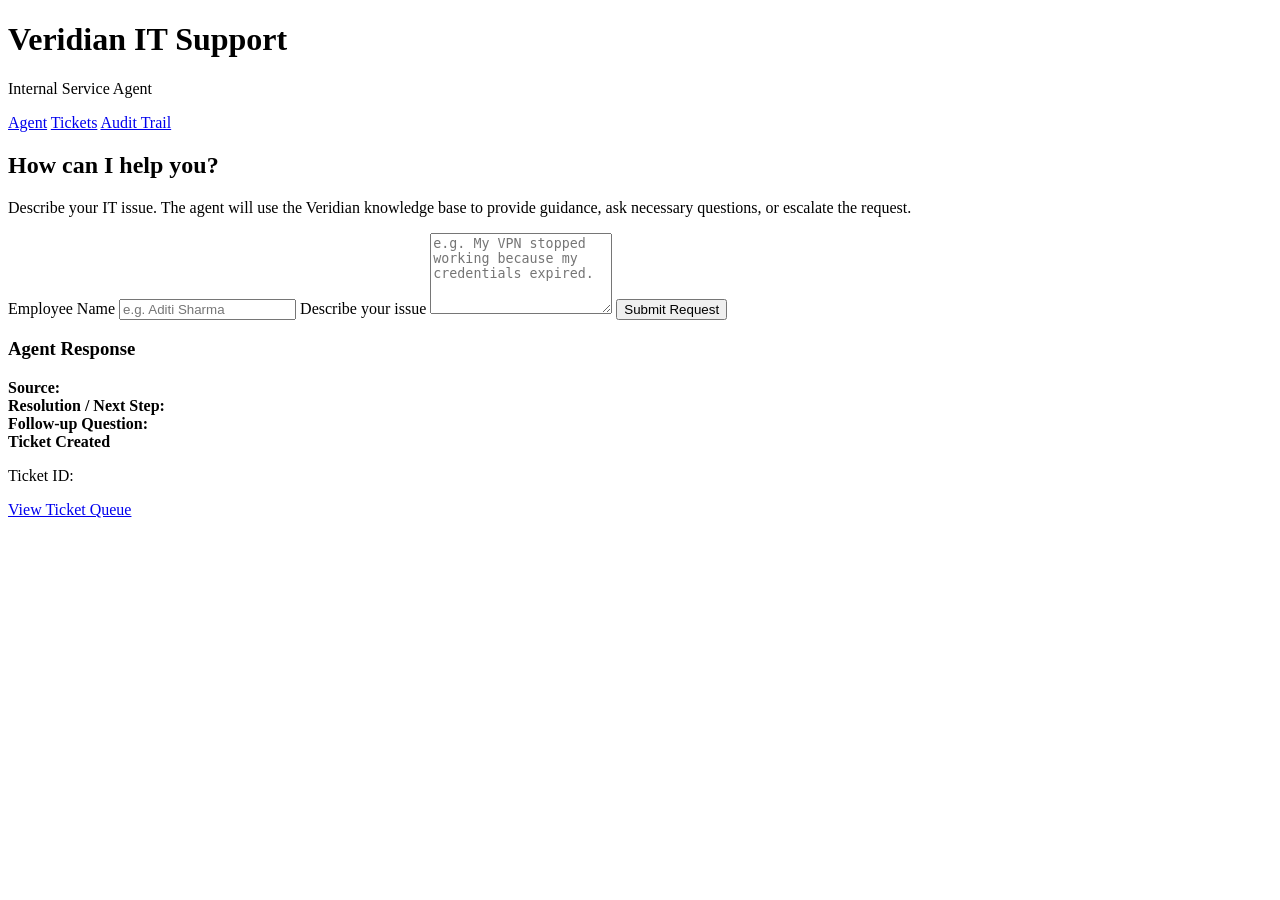
==== templates/index.html @ 1efb0bcf "Build Veridian internal IT service agent" ====
<!DOCTYPE html>
<html lang="en">
<head>
    <meta charset="UTF-8">
    <meta name="viewport" content="width=device-width, initial-scale=1.0">

    <title>Veridian IT Support Agent</title>

    <link rel="stylesheet" href="{{ url_for('static', filename='style.css') }}">
</head>

<body>

    <div class="container">

        <header class="header">
            <div>
                <h1>Veridian IT Support</h1>
                <p>Internal Service Agent</p>
            </div>

            <nav>
                <a href="/">Agent</a>
                <a href="/tickets">Tickets</a>
                <a href="/audit">Audit Trail</a>
            </nav>
        </header>


        <main>

            <section class="welcome-card">

                <h2>How can I help you?</h2>

                <p>
                    Describe your IT issue. The agent will use the
                    Veridian knowledge base to provide guidance,
                    ask necessary questions, or escalate the request.
                </p>

            </section>


            <section class="input-card">

                <label for="employeeName">Employee Name</label>

                <input
                    type="text"
                    id="employeeName"
                    placeholder="e.g. Aditi Sharma"
                >


                <label for="message">Describe your issue</label>

                <textarea
                    id="message"
                    rows="5"
                    placeholder="e.g. My VPN stopped working because my credentials expired."
                ></textarea>


                <button onclick="sendMessage()">
                    Submit Request
                </button>

            </section>


            <section id="result" class="result-card hidden">

                <div class="decision" id="decision"></div>

                <h3>Agent Response</h3>

                <p id="response"></p>

                <div id="sourceBox" class="info-box hidden">
                    <strong>Source:</strong>
                    <span id="source"></span>
                </div>


                <div id="resolutionBox" class="info-box hidden">
                    <strong>Resolution / Next Step:</strong>
                    <span id="resolution"></span>
                </div>


                <div id="followUpBox" class="info-box hidden">
                    <strong>Follow-up Question:</strong>
                    <span id="followUp"></span>
                </div>


                <div id="ticketBox" class="ticket-box hidden">
                    <strong>Ticket Created</strong>

                    <p>
                        Ticket ID:
                        <span id="ticketId"></span>
                    </p>

                    <a href="/tickets">
                        View Ticket Queue
                    </a>
                </div>

            </section>

        </main>

    </div>


    <script>

        async function sendMessage() {

            const employeeName =
                document.getElementById("employeeName").value.trim();

            const message =
                document.getElementById("message").value.trim();


            if (!message) {

                alert("Please describe your IT issue.");

                return;
            }


            const result =
                document.getElementById("result");

            const responseText =
                document.getElementById("response");

            const decision =
                document.getElementById("decision");


            result.classList.remove("hidden");

            responseText.textContent =
                "Processing your request...";

            decision.textContent =
                "Analyzing";


            try {

                const response = await fetch("/chat", {

                    method: "POST",

                    headers: {
                        "Content-Type": "application/json"
                    },

                    body: JSON.stringify({

                        employee_name: employeeName,

                        message: message

                    })

                });


                const data = await response.json();


                responseText.textContent =
                    data.response || "No response received.";


                decision.textContent =
                    data.decision || "UNKNOWN";


                document.getElementById("source")
                    .textContent =
                    data.source || "Not specified";


                document.getElementById("resolution")
                    .textContent =
                    data.resolution || "Not specified";


                document.getElementById("followUp")
                    .textContent =
                    data.follow_up_question || "Not specified";


                document.getElementById("ticketId")
                    .textContent =
                    data.ticket_id || "";


                document
                    .getElementById("sourceBox")
                    .classList.remove("hidden");


                if (data.decision === "RESOLVE") {

                    document
                        .getElementById("resolutionBox")
                        .classList.remove("hidden");

                } else {

                    document
                        .getElementById("resolutionBox")
                        .classList.add("hidden");

                }


                if (data.decision === "FOLLOW_UP") {

                    document
                        .getElementById("followUpBox")
                        .classList.remove("hidden");

                } else {

                    document
                        .getElementById("followUpBox")
                        .classList.add("hidden");

                }


                if (data.decision === "ESCALATE") {

                    document
                        .getElementById("ticketBox")
                        .classList.remove("hidden");

                } else {

                    document
                        .getElementById("ticketBox")
                        .classList.add("hidden");

                }

            }

            catch (error) {

                responseText.textContent =
                    "Unable to connect to the support agent.";

                decision.textContent =
                    "ERROR";

                console.error(error);

            }

        }

    </script>

</body>
</html>
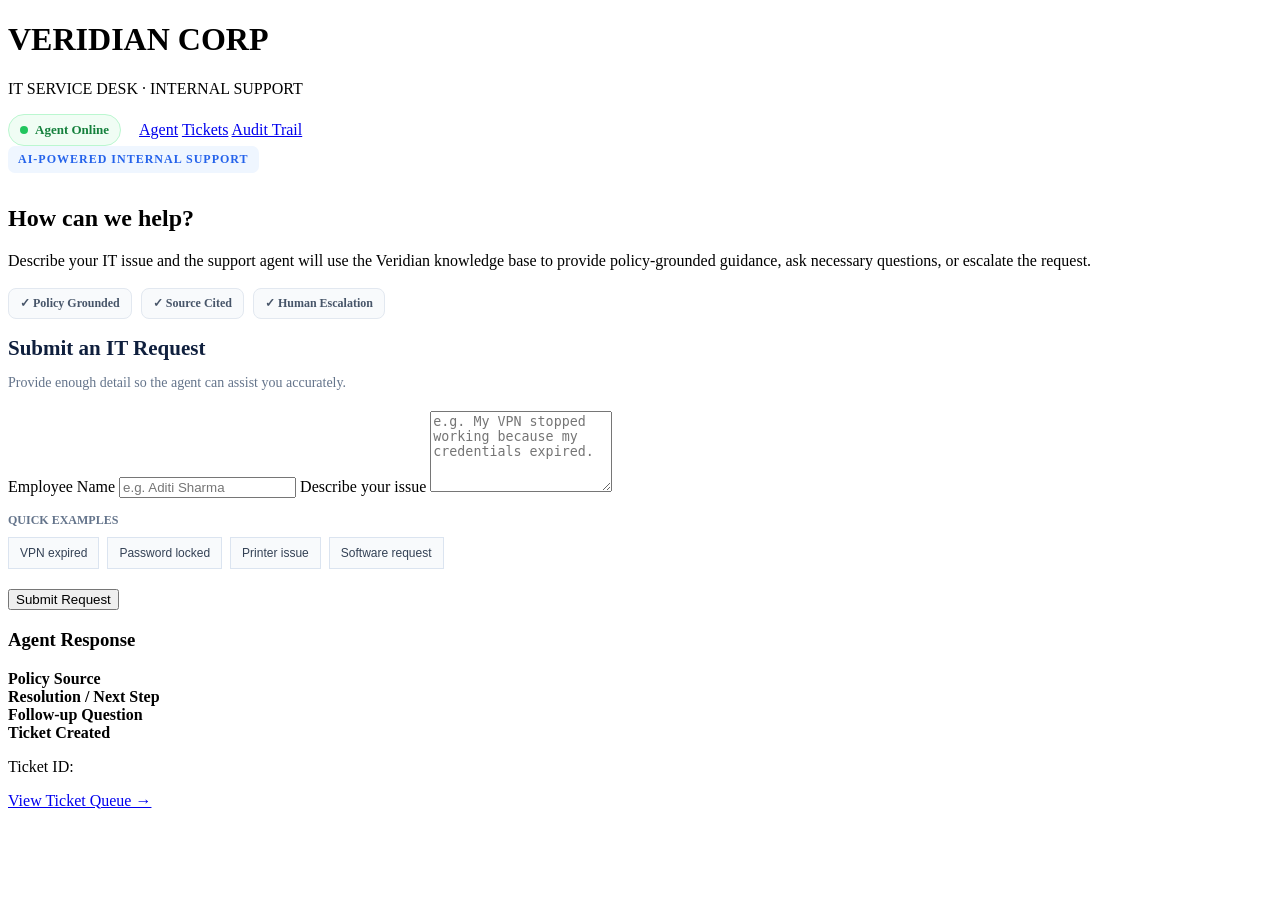
==== commit 528e1b7b: "Polish internal service agent UI" ====
--- a/templates/index.html
+++ b/templates/index.html
@@ -4,273 +4,502 @@
     <meta charset="UTF-8">
     <meta name="viewport" content="width=device-width, initial-scale=1.0">
 
-    <title>Veridian IT Support Agent</title>
-
-    <link rel="stylesheet" href="{{ url_for('static', filename='style.css') }}">
+    <title>Veridian IT Service Desk</title>
+
+    <link rel="stylesheet"
+          href="{{ url_for('static', filename='style.css') }}">
 </head>
 
 <body>
 
-    <div class="container">
-
-        <header class="header">
-            <div>
-                <h1>Veridian IT Support</h1>
-                <p>Internal Service Agent</p>
-            </div>
+<div class="container">
+
+    <!-- HEADER -->
+    <header class="header">
+
+        <div>
+            <h1>VERIDIAN CORP</h1>
+            <p>IT SERVICE DESK · INTERNAL SUPPORT</p>
+        </div>
+
+        <div style="display:flex; align-items:center; gap:18px;">
+
+            <span style="
+                display:inline-flex;
+                align-items:center;
+                gap:7px;
+                color:#15803d;
+                font-size:13px;
+                font-weight:700;
+                background:#f0fdf4;
+                padding:7px 11px;
+                border-radius:999px;
+                border:1px solid #bbf7d0;
+            ">
+                <span style="
+                    width:8px;
+                    height:8px;
+                    border-radius:50%;
+                    background:#22c55e;
+                    display:inline-block;
+                "></span>
+                Agent Online
+            </span>
 
             <nav>
                 <a href="/">Agent</a>
                 <a href="/tickets">Tickets</a>
                 <a href="/audit">Audit Trail</a>
             </nav>
-        </header>
-
-
-        <main>
-
-            <section class="welcome-card">
-
-                <h2>How can I help you?</h2>
+
+        </div>
+
+    </header>
+
+
+    <main>
+
+        <!-- WELCOME -->
+        <section class="welcome-card">
+
+            <div style="
+                display:inline-block;
+                font-size:12px;
+                font-weight:800;
+                letter-spacing:1px;
+                color:#2563eb;
+                background:#eff6ff;
+                padding:6px 10px;
+                border-radius:7px;
+                margin-bottom:12px;
+            ">
+                AI-POWERED INTERNAL SUPPORT
+            </div>
+
+            <h2>How can we help?</h2>
+
+            <p>
+                Describe your IT issue and the support agent will use
+                the Veridian knowledge base to provide policy-grounded
+                guidance, ask necessary questions, or escalate the request.
+            </p>
+
+            <div style="
+                display:flex;
+                gap:9px;
+                flex-wrap:wrap;
+                margin-top:18px;
+            ">
+
+                <span style="
+                    background:#f8fafc;
+                    border:1px solid #e2e8f0;
+                    padding:7px 11px;
+                    border-radius:8px;
+                    font-size:12px;
+                    font-weight:700;
+                    color:#475569;
+                ">
+                    ✓ Policy Grounded
+                </span>
+
+                <span style="
+                    background:#f8fafc;
+                    border:1px solid #e2e8f0;
+                    padding:7px 11px;
+                    border-radius:8px;
+                    font-size:12px;
+                    font-weight:700;
+                    color:#475569;
+                ">
+                    ✓ Source Cited
+                </span>
+
+                <span style="
+                    background:#f8fafc;
+                    border:1px solid #e2e8f0;
+                    padding:7px 11px;
+                    border-radius:8px;
+                    font-size:12px;
+                    font-weight:700;
+                    color:#475569;
+                ">
+                    ✓ Human Escalation
+                </span>
+
+            </div>
+
+        </section>
+
+
+        <!-- REQUEST FORM -->
+        <section class="input-card">
+
+            <div style="margin-bottom:20px;">
+
+                <h2 style="
+                    color:#0f1f3d;
+                    font-size:21px;
+                    margin-bottom:5px;
+                ">
+                    Submit an IT Request
+                </h2>
+
+                <p style="
+                    color:#64748b;
+                    font-size:14px;
+                ">
+                    Provide enough detail so the agent can assist you accurately.
+                </p>
+
+            </div>
+
+
+            <label for="employeeName">
+                Employee Name
+            </label>
+
+            <input
+                type="text"
+                id="employeeName"
+                placeholder="e.g. Aditi Sharma"
+            >
+
+
+            <label for="message">
+                Describe your issue
+            </label>
+
+            <textarea
+                id="message"
+                rows="5"
+                placeholder="e.g. My VPN stopped working because my credentials expired."
+            ></textarea>
+
+
+            <!-- QUICK EXAMPLES -->
+            <div style="margin-top:15px;">
+
+                <p style="
+                    color:#64748b;
+                    font-size:12px;
+                    font-weight:700;
+                    margin-bottom:9px;
+                ">
+                    QUICK EXAMPLES
+                </p>
+
+                <div style="
+                    display:flex;
+                    flex-wrap:wrap;
+                    gap:8px;
+                ">
+
+                    <button
+                        type="button"
+                        onclick="useExample('My VPN credentials have expired. What should I do?')"
+                        style="
+                            margin:0;
+                            padding:8px 11px;
+                            background:#f8fafc;
+                            color:#334155;
+                            border:1px solid #dbe4f0;
+                            box-shadow:none;
+                            font-size:12px;
+                        "
+                    >
+                        VPN expired
+                    </button>
+
+                    <button
+                        type="button"
+                        onclick="useExample('I am locked out after entering my password incorrectly multiple times.')"
+                        style="
+                            margin:0;
+                            padding:8px 11px;
+                            background:#f8fafc;
+                            color:#334155;
+                            border:1px solid #dbe4f0;
+                            box-shadow:none;
+                            font-size:12px;
+                        "
+                    >
+                        Password locked
+                    </button>
+
+                    <button
+                        type="button"
+                        onclick="useExample('My printer is not working and I need help troubleshooting it.')"
+                        style="
+                            margin:0;
+                            padding:8px 11px;
+                            background:#f8fafc;
+                            color:#334155;
+                            border:1px solid #dbe4f0;
+                            box-shadow:none;
+                            font-size:12px;
+                        "
+                    >
+                        Printer issue
+                    </button>
+
+                    <button
+                        type="button"
+                        onclick="useExample('I need to install software that is not available in the approved catalog.')"
+                        style="
+                            margin:0;
+                            padding:8px 11px;
+                            background:#f8fafc;
+                            color:#334155;
+                            border:1px solid #dbe4f0;
+                            box-shadow:none;
+                            font-size:12px;
+                        "
+                    >
+                        Software request
+                    </button>
+
+                </div>
+
+            </div>
+
+
+            <button
+                onclick="sendMessage()"
+                style="margin-top:20px;"
+            >
+                Submit Request
+            </button>
+
+        </section>
+
+
+        <!-- RESULT -->
+        <section id="result" class="result-card hidden">
+
+            <div class="decision" id="decision"></div>
+
+            <h3>Agent Response</h3>
+
+            <p id="response"></p>
+
+
+            <div id="sourceBox" class="info-box hidden">
+
+                <strong>Policy Source</strong>
+
+                <span id="source"></span>
+
+            </div>
+
+
+            <div id="resolutionBox" class="info-box hidden">
+
+                <strong>Resolution / Next Step</strong>
+
+                <span id="resolution"></span>
+
+            </div>
+
+
+            <div id="followUpBox" class="info-box hidden">
+
+                <strong>Follow-up Question</strong>
+
+                <span id="followUp"></span>
+
+            </div>
+
+
+            <div id="ticketBox" class="ticket-box hidden">
+
+                <strong>Ticket Created</strong>
 
                 <p>
-                    Describe your IT issue. The agent will use the
-                    Veridian knowledge base to provide guidance,
-                    ask necessary questions, or escalate the request.
+                    Ticket ID:
+                    <span id="ticketId"></span>
                 </p>
 
-            </section>
-
-
-            <section class="input-card">
-
-                <label for="employeeName">Employee Name</label>
-
-                <input
-                    type="text"
-                    id="employeeName"
-                    placeholder="e.g. Aditi Sharma"
-                >
-
-
-                <label for="message">Describe your issue</label>
-
-                <textarea
-                    id="message"
-                    rows="5"
-                    placeholder="e.g. My VPN stopped working because my credentials expired."
-                ></textarea>
-
-
-                <button onclick="sendMessage()">
-                    Submit Request
-                </button>
-
-            </section>
-
-
-            <section id="result" class="result-card hidden">
-
-                <div class="decision" id="decision"></div>
-
-                <h3>Agent Response</h3>
-
-                <p id="response"></p>
-
-                <div id="sourceBox" class="info-box hidden">
-                    <strong>Source:</strong>
-                    <span id="source"></span>
-                </div>
-
-
-                <div id="resolutionBox" class="info-box hidden">
-                    <strong>Resolution / Next Step:</strong>
-                    <span id="resolution"></span>
-                </div>
-
-
-                <div id="followUpBox" class="info-box hidden">
-                    <strong>Follow-up Question:</strong>
-                    <span id="followUp"></span>
-                </div>
-
-
-                <div id="ticketBox" class="ticket-box hidden">
-                    <strong>Ticket Created</strong>
-
-                    <p>
-                        Ticket ID:
-                        <span id="ticketId"></span>
-                    </p>
-
-                    <a href="/tickets">
-                        View Ticket Queue
-                    </a>
-                </div>
-
-            </section>
-
-        </main>
-
-    </div>
-
-
-    <script>
-
-        async function sendMessage() {
-
-            const employeeName =
-                document.getElementById("employeeName").value.trim();
-
-            const message =
-                document.getElementById("message").value.trim();
-
-
-            if (!message) {
-
-                alert("Please describe your IT issue.");
-
-                return;
+                <a href="/tickets">
+                    View Ticket Queue →
+                </a>
+
+            </div>
+
+        </section>
+
+    </main>
+
+</div>
+
+
+<script>
+
+    function useExample(text) {
+
+        document.getElementById("message").value = text;
+
+        document.getElementById("message").focus();
+
+    }
+
+
+    async function sendMessage() {
+
+        const employeeName =
+            document.getElementById("employeeName").value.trim();
+
+        const message =
+            document.getElementById("message").value.trim();
+
+
+        if (!message) {
+
+            alert("Please describe your IT issue.");
+
+            return;
+        }
+
+
+        const result =
+            document.getElementById("result");
+
+        const responseText =
+            document.getElementById("response");
+
+        const decision =
+            document.getElementById("decision");
+
+
+        result.classList.remove("hidden");
+
+
+        responseText.textContent =
+            "Processing your request...";
+
+
+        decision.textContent =
+            "ANALYZING";
+
+
+        try {
+
+            const response = await fetch("/chat", {
+
+                method: "POST",
+
+                headers: {
+                    "Content-Type": "application/json"
+                },
+
+                body: JSON.stringify({
+
+                    employee_name: employeeName,
+
+                    message: message
+
+                })
+
+            });
+
+
+            const data = await response.json();
+
+
+            responseText.textContent =
+                data.response || "No response received.";
+
+
+            decision.textContent =
+                data.decision || "UNKNOWN";
+
+
+            document.getElementById("source")
+                .textContent =
+                data.source || "Not specified";
+
+
+            document.getElementById("resolution")
+                .textContent =
+                data.resolution || "Not specified";
+
+
+            document.getElementById("followUp")
+                .textContent =
+                data.follow_up_question || "Not specified";
+
+
+            document.getElementById("ticketId")
+                .textContent =
+                data.ticket_id || "";
+
+
+            document
+                .getElementById("sourceBox")
+                .classList.remove("hidden");
+
+
+            if (data.decision === "RESOLVE") {
+
+                document
+                    .getElementById("resolutionBox")
+                    .classList.remove("hidden");
+
+            } else {
+
+                document
+                    .getElementById("resolutionBox")
+                    .classList.add("hidden");
+
             }
 
 
-            const result =
-                document.getElementById("result");
-
-            const responseText =
-                document.getElementById("response");
-
-            const decision =
-                document.getElementById("decision");
-
-
-            result.classList.remove("hidden");
+            if (data.decision === "FOLLOW_UP") {
+
+                document
+                    .getElementById("followUpBox")
+                    .classList.remove("hidden");
+
+            } else {
+
+                document
+                    .getElementById("followUpBox")
+                    .classList.add("hidden");
+
+            }
+
+
+            if (data.decision === "ESCALATE") {
+
+                document
+                    .getElementById("ticketBox")
+                    .classList.remove("hidden");
+
+            } else {
+
+                document
+                    .getElementById("ticketBox")
+                    .classList.add("hidden");
+
+            }
+
+        }
+
+        catch (error) {
 
             responseText.textContent =
-                "Processing your request...";
+                "Unable to connect to the support agent.";
 
             decision.textContent =
-                "Analyzing";
-
-
-            try {
-
-                const response = await fetch("/chat", {
-
-                    method: "POST",
-
-                    headers: {
-                        "Content-Type": "application/json"
-                    },
-
-                    body: JSON.stringify({
-
-                        employee_name: employeeName,
-
-                        message: message
-
-                    })
-
-                });
-
-
-                const data = await response.json();
-
-
-                responseText.textContent =
-                    data.response || "No response received.";
-
-
-                decision.textContent =
-                    data.decision || "UNKNOWN";
-
-
-                document.getElementById("source")
-                    .textContent =
-                    data.source || "Not specified";
-
-
-                document.getElementById("resolution")
-                    .textContent =
-                    data.resolution || "Not specified";
-
-
-                document.getElementById("followUp")
-                    .textContent =
-                    data.follow_up_question || "Not specified";
-
-
-                document.getElementById("ticketId")
-                    .textContent =
-                    data.ticket_id || "";
-
-
-                document
-                    .getElementById("sourceBox")
-                    .classList.remove("hidden");
-
-
-                if (data.decision === "RESOLVE") {
-
-                    document
-                        .getElementById("resolutionBox")
-                        .classList.remove("hidden");
-
-                } else {
-
-                    document
-                        .getElementById("resolutionBox")
-                        .classList.add("hidden");
-
-                }
-
-
-                if (data.decision === "FOLLOW_UP") {
-
-                    document
-                        .getElementById("followUpBox")
-                        .classList.remove("hidden");
-
-                } else {
-
-                    document
-                        .getElementById("followUpBox")
-                        .classList.add("hidden");
-
-                }
-
-
-                if (data.decision === "ESCALATE") {
-
-                    document
-                        .getElementById("ticketBox")
-                        .classList.remove("hidden");
-
-                } else {
-
-                    document
-                        .getElementById("ticketBox")
-                        .classList.add("hidden");
-
-                }
-
-            }
-
-            catch (error) {
-
-                responseText.textContent =
-                    "Unable to connect to the support agent.";
-
-                decision.textContent =
-                    "ERROR";
-
-                console.error(error);
-
-            }
+                "ERROR";
+
+            console.error(error);
 
         }
 
-    </script>
+    }
+
+</script>
 
 </body>
 </html>
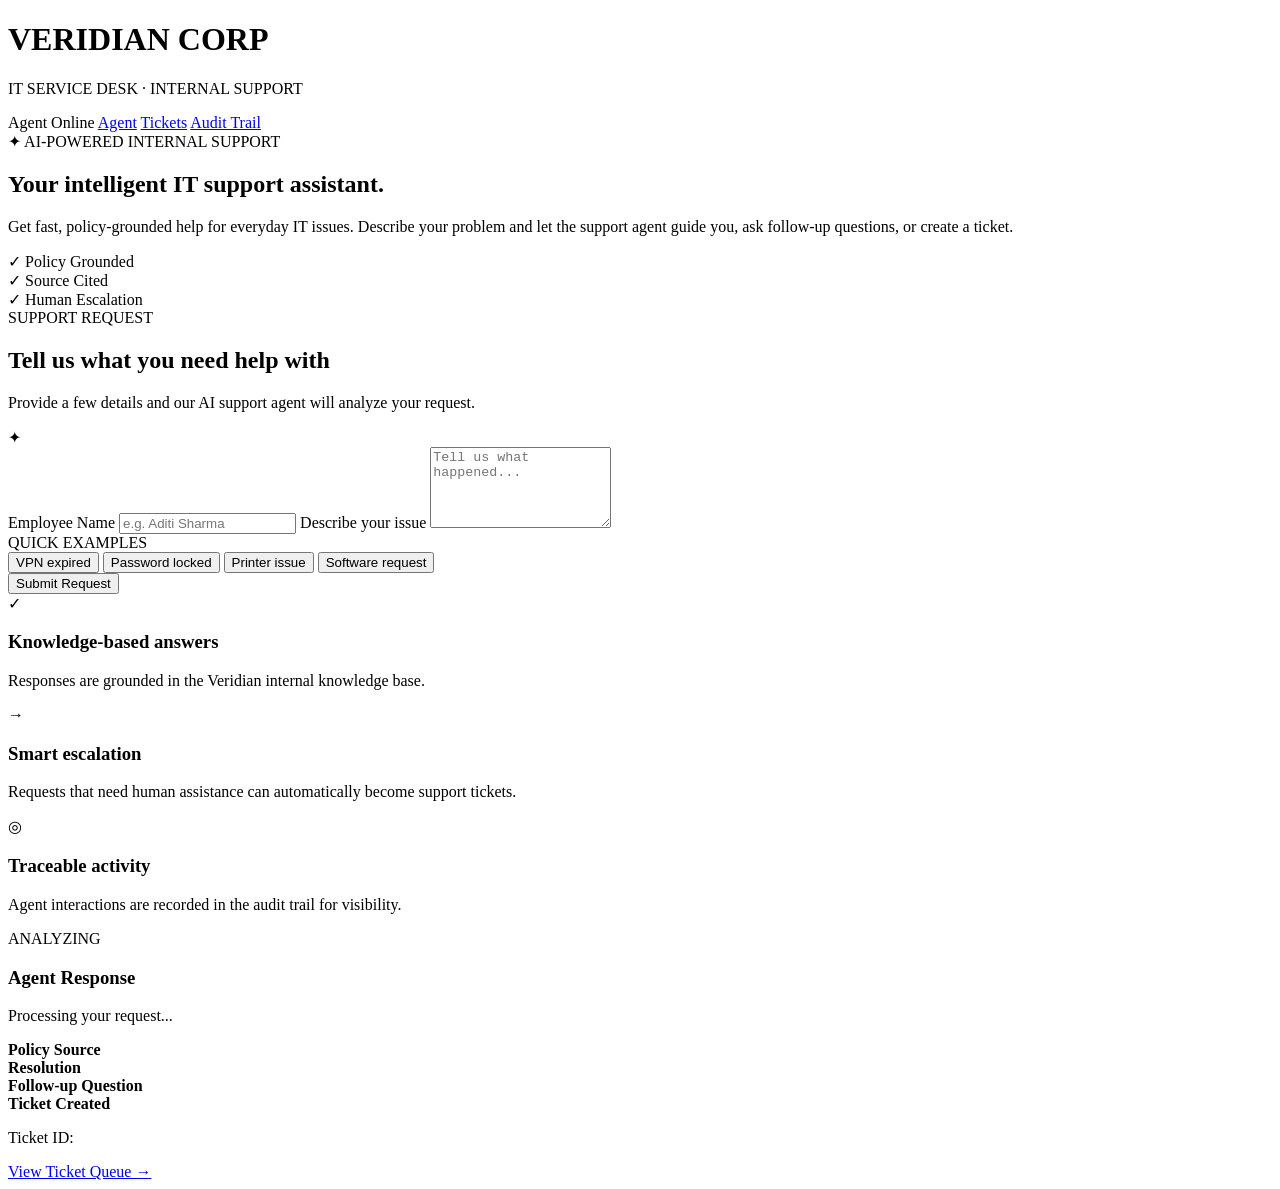
==== commit 0c8b93d0: "Improve responsive UI and screen layout" ====
--- a/templates/index.html
+++ b/templates/index.html
@@ -1,10 +1,11 @@
 <!DOCTYPE html>
 <html lang="en">
+
 <head>
     <meta charset="UTF-8">
     <meta name="viewport" content="width=device-width, initial-scale=1.0">
 
-    <title>Veridian IT Service Desk</title>
+    <title>Veridian IT Support Agent</title>
 
     <link rel="stylesheet"
           href="{{ url_for('static', filename='style.css') }}">
@@ -14,7 +15,8 @@
 
 <div class="container">
 
-    <!-- HEADER -->
+    <!-- ================= HEADER ================= -->
+
     <header class="header">
 
         <div>
@@ -22,271 +24,273 @@
             <p>IT SERVICE DESK · INTERNAL SUPPORT</p>
         </div>
 
-        <div style="display:flex; align-items:center; gap:18px;">
-
-            <span style="
-                display:inline-flex;
-                align-items:center;
-                gap:7px;
-                color:#15803d;
-                font-size:13px;
-                font-weight:700;
-                background:#f0fdf4;
-                padding:7px 11px;
-                border-radius:999px;
-                border:1px solid #bbf7d0;
-            ">
-                <span style="
-                    width:8px;
-                    height:8px;
-                    border-radius:50%;
-                    background:#22c55e;
-                    display:inline-block;
-                "></span>
+        <nav>
+
+            <span class="agent-status">
+                <span class="status-dot"></span>
                 Agent Online
             </span>
 
-            <nav>
-                <a href="/">Agent</a>
-                <a href="/tickets">Tickets</a>
-                <a href="/audit">Audit Trail</a>
-            </nav>
-
-        </div>
+            <a href="/">Agent</a>
+
+            <a href="/tickets">Tickets</a>
+
+            <a href="/audit">Audit Trail</a>
+
+        </nav>
 
     </header>
 
 
     <main>
 
-        <!-- WELCOME -->
-        <section class="welcome-card">
-
-            <div style="
-                display:inline-block;
-                font-size:12px;
-                font-weight:800;
-                letter-spacing:1px;
-                color:#2563eb;
-                background:#eff6ff;
-                padding:6px 10px;
-                border-radius:7px;
-                margin-bottom:12px;
-            ">
-                AI-POWERED INTERNAL SUPPORT
+        <!-- ================= HERO ================= -->
+
+        <section class="hero-section">
+
+            <div class="hero-content">
+
+                <div class="hero-badge">
+                    ✦ AI-POWERED INTERNAL SUPPORT
+                </div>
+
+                <h2>
+                    Your intelligent
+                    <span>IT support</span>
+                    assistant.
+                </h2>
+
+                <p>
+                    Get fast, policy-grounded help for everyday IT issues.
+                    Describe your problem and let the support agent guide you,
+                    ask follow-up questions, or create a ticket.
+                </p>
+
+                <div class="hero-features">
+
+                    <div class="feature-pill">
+                        <span>✓</span>
+                        Policy Grounded
+                    </div>
+
+                    <div class="feature-pill">
+                        <span>✓</span>
+                        Source Cited
+                    </div>
+
+                    <div class="feature-pill">
+                        <span>✓</span>
+                        Human Escalation
+                    </div>
+
+                </div>
+
             </div>
 
-            <h2>How can we help?</h2>
-
-            <p>
-                Describe your IT issue and the support agent will use
-                the Veridian knowledge base to provide policy-grounded
-                guidance, ask necessary questions, or escalate the request.
-            </p>
-
-            <div style="
-                display:flex;
-                gap:9px;
-                flex-wrap:wrap;
-                margin-top:18px;
-            ">
-
-                <span style="
-                    background:#f8fafc;
-                    border:1px solid #e2e8f0;
-                    padding:7px 11px;
-                    border-radius:8px;
-                    font-size:12px;
-                    font-weight:700;
-                    color:#475569;
-                ">
-                    ✓ Policy Grounded
-                </span>
-
-                <span style="
-                    background:#f8fafc;
-                    border:1px solid #e2e8f0;
-                    padding:7px 11px;
-                    border-radius:8px;
-                    font-size:12px;
-                    font-weight:700;
-                    color:#475569;
-                ">
-                    ✓ Source Cited
-                </span>
-
-                <span style="
-                    background:#f8fafc;
-                    border:1px solid #e2e8f0;
-                    padding:7px 11px;
-                    border-radius:8px;
-                    font-size:12px;
-                    font-weight:700;
-                    color:#475569;
-                ">
-                    ✓ Human Escalation
-                </span>
-
-            </div>
-
         </section>
 
 
-        <!-- REQUEST FORM -->
-        <section class="input-card">
-
-            <div style="margin-bottom:20px;">
-
-                <h2 style="
-                    color:#0f1f3d;
-                    font-size:21px;
-                    margin-bottom:5px;
-                ">
-                    Submit an IT Request
-                </h2>
-
-                <p style="
-                    color:#64748b;
-                    font-size:14px;
-                ">
-                    Provide enough detail so the agent can assist you accurately.
-                </p>
-
-            </div>
-
-
-            <label for="employeeName">
-                Employee Name
-            </label>
-
-            <input
-                type="text"
-                id="employeeName"
-                placeholder="e.g. Aditi Sharma"
-            >
-
-
-            <label for="message">
-                Describe your issue
-            </label>
-
-            <textarea
-                id="message"
-                rows="5"
-                placeholder="e.g. My VPN stopped working because my credentials expired."
-            ></textarea>
-
-
-            <!-- QUICK EXAMPLES -->
-            <div style="margin-top:15px;">
-
-                <p style="
-                    color:#64748b;
-                    font-size:12px;
-                    font-weight:700;
-                    margin-bottom:9px;
-                ">
-                    QUICK EXAMPLES
-                </p>
-
-                <div style="
-                    display:flex;
-                    flex-wrap:wrap;
-                    gap:8px;
-                ">
+        <!-- ================= REQUEST AREA ================= -->
+
+        <div class="request-layout">
+
+
+            <!-- ================= REQUEST FORM ================= -->
+
+            <section class="request-card">
+
+                <div class="request-heading">
+
+                    <div>
+
+                        <div class="section-label">
+                            SUPPORT REQUEST
+                        </div>
+
+                        <h2>
+                            Tell us what you need help with
+                        </h2>
+
+                        <p>
+                            Provide a few details and our AI support
+                            agent will analyze your request.
+                        </p>
+
+                    </div>
+
+                    <div class="request-icon">
+                        ✦
+                    </div>
+
+                </div>
+
+
+                <div class="form-content">
+
+                    <label for="employeeName">
+                        Employee Name
+                    </label>
+
+                    <input
+                        type="text"
+                        id="employeeName"
+                        placeholder="e.g. Aditi Sharma"
+                    >
+
+
+                    <label for="message">
+                        Describe your issue
+                    </label>
+
+                    <textarea
+                        id="message"
+                        rows="5"
+                        placeholder="Tell us what happened..."
+                    ></textarea>
+
+
+                    <!-- QUICK EXAMPLES -->
+
+                    <div class="examples-section">
+
+                        <div class="examples-title">
+                            QUICK EXAMPLES
+                        </div>
+
+                        <div class="example-buttons">
+
+                            <button
+                                type="button"
+                                class="example-button"
+                                onclick="setExample('My VPN credentials have expired. What should I do?')">
+                                VPN expired
+                            </button>
+
+                            <button
+                                type="button"
+                                class="example-button"
+                                onclick="setExample('My account password is locked. How can I reset it?')">
+                                Password locked
+                            </button>
+
+                            <button
+                                type="button"
+                                class="example-button"
+                                onclick="setExample('My printer is not working.')">
+                                Printer issue
+                            </button>
+
+                            <button
+                                type="button"
+                                class="example-button"
+                                onclick="setExample('I need help installing software.')">
+                                Software request
+                            </button>
+
+                        </div>
+
+                    </div>
+
 
                     <button
                         type="button"
-                        onclick="useExample('My VPN credentials have expired. What should I do?')"
-                        style="
-                            margin:0;
-                            padding:8px 11px;
-                            background:#f8fafc;
-                            color:#334155;
-                            border:1px solid #dbe4f0;
-                            box-shadow:none;
-                            font-size:12px;
-                        "
-                    >
-                        VPN expired
+                        class="submit-button"
+                        onclick="sendMessage()">
+
+                        Submit Request
+
                     </button>
 
-                    <button
-                        type="button"
-                        onclick="useExample('I am locked out after entering my password incorrectly multiple times.')"
-                        style="
-                            margin:0;
-                            padding:8px 11px;
-                            background:#f8fafc;
-                            color:#334155;
-                            border:1px solid #dbe4f0;
-                            box-shadow:none;
-                            font-size:12px;
-                        "
-                    >
-                        Password locked
-                    </button>
-
-                    <button
-                        type="button"
-                        onclick="useExample('My printer is not working and I need help troubleshooting it.')"
-                        style="
-                            margin:0;
-                            padding:8px 11px;
-                            background:#f8fafc;
-                            color:#334155;
-                            border:1px solid #dbe4f0;
-                            box-shadow:none;
-                            font-size:12px;
-                        "
-                    >
-                        Printer issue
-                    </button>
-
-                    <button
-                        type="button"
-                        onclick="useExample('I need to install software that is not available in the approved catalog.')"
-                        style="
-                            margin:0;
-                            padding:8px 11px;
-                            background:#f8fafc;
-                            color:#334155;
-                            border:1px solid #dbe4f0;
-                            box-shadow:none;
-                            font-size:12px;
-                        "
-                    >
-                        Software request
-                    </button>
-
-                </div>
-
+                </div>
+
+            </section>
+
+
+            <!-- ================= SIDE INFORMATION ================= -->
+
+            <aside class="support-side">
+
+
+                <div class="side-card">
+
+                    <div class="side-icon">
+                        ✓
+                    </div>
+
+                    <h3>
+                        Knowledge-based answers
+                    </h3>
+
+                    <p>
+                        Responses are grounded in the Veridian
+                        internal knowledge base.
+                    </p>
+
+                </div>
+
+
+                <div class="side-card">
+
+                    <div class="side-icon">
+                        →
+                    </div>
+
+                    <h3>
+                        Smart escalation
+                    </h3>
+
+                    <p>
+                        Requests that need human assistance can
+                        automatically become support tickets.
+                    </p>
+
+                </div>
+
+
+                <div class="side-card">
+
+                    <div class="side-icon">
+                        ◎
+                    </div>
+
+                    <h3>
+                        Traceable activity
+                    </h3>
+
+                    <p>
+                        Agent interactions are recorded in the
+                        audit trail for visibility.
+                    </p>
+
+                </div>
+
+            </aside>
+
+        </div>
+
+
+        <!-- ================= RESULT ================= -->
+
+        <section id="result" class="result-card hidden">
+
+            <div class="decision" id="decision">
+                ANALYZING
             </div>
 
-
-            <button
-                onclick="sendMessage()"
-                style="margin-top:20px;"
-            >
-                Submit Request
-            </button>
-
-        </section>
-
-
-        <!-- RESULT -->
-        <section id="result" class="result-card hidden">
-
-            <div class="decision" id="decision"></div>
-
-            <h3>Agent Response</h3>
-
-            <p id="response"></p>
+            <h3>
+                Agent Response
+            </h3>
+
+            <p id="response">
+                Processing your request...
+            </p>
 
 
             <div id="sourceBox" class="info-box hidden">
 
-                <strong>Policy Source</strong>
+                <strong>
+                    Policy Source
+                </strong>
 
                 <span id="source"></span>
 
@@ -295,7 +299,9 @@
 
             <div id="resolutionBox" class="info-box hidden">
 
-                <strong>Resolution / Next Step</strong>
+                <strong>
+                    Resolution
+                </strong>
 
                 <span id="resolution"></span>
 
@@ -304,7 +310,9 @@
 
             <div id="followUpBox" class="info-box hidden">
 
-                <strong>Follow-up Question</strong>
+                <strong>
+                    Follow-up Question
+                </strong>
 
                 <span id="followUp"></span>
 
@@ -313,7 +321,9 @@
 
             <div id="ticketBox" class="ticket-box hidden">
 
-                <strong>Ticket Created</strong>
+                <strong>
+                    Ticket Created
+                </strong>
 
                 <p>
                     Ticket ID:
@@ -335,171 +345,238 @@
 
 <script>
 
-    function useExample(text) {
-
-        document.getElementById("message").value = text;
-
-        document.getElementById("message").focus();
+/* =========================
+   QUICK EXAMPLES
+========================= */
+
+function setExample(text) {
+
+    document.getElementById("message").value = text;
+
+    document.getElementById("message").focus();
+
+}
+
+
+/* =========================
+   SEND REQUEST
+========================= */
+
+async function sendMessage() {
+
+    const employeeName =
+        document
+            .getElementById("employeeName")
+            .value
+            .trim();
+
+
+    const message =
+        document
+            .getElementById("message")
+            .value
+            .trim();
+
+
+    if (!message) {
+
+        alert("Please describe your IT issue.");
+
+        return;
 
     }
 
 
-    async function sendMessage() {
-
-        const employeeName =
-            document.getElementById("employeeName").value.trim();
-
-        const message =
-            document.getElementById("message").value.trim();
-
-
-        if (!message) {
-
-            alert("Please describe your IT issue.");
-
-            return;
+    const result =
+        document.getElementById("result");
+
+
+    const responseText =
+        document.getElementById("response");
+
+
+    const decision =
+        document.getElementById("decision");
+
+
+    /* Show result */
+
+    result.classList.remove("hidden");
+
+
+    responseText.textContent =
+        "Processing your request...";
+
+
+    decision.textContent =
+        "ANALYZING";
+
+
+    /* Scroll to response */
+
+    result.scrollIntoView({
+        behavior: "smooth",
+        block: "start"
+    });
+
+
+    try {
+
+        const response = await fetch("/chat", {
+
+            method: "POST",
+
+            headers: {
+                "Content-Type": "application/json"
+            },
+
+            body: JSON.stringify({
+
+                employee_name: employeeName,
+
+                message: message
+
+            })
+
+        });
+
+
+        const data =
+            await response.json();
+
+
+        /* Agent response */
+
+        responseText.textContent =
+            data.response ||
+            "No response received.";
+
+
+        decision.textContent =
+            data.decision ||
+            "UNKNOWN";
+
+
+        /* Source */
+
+        document
+            .getElementById("source")
+            .textContent =
+            data.source ||
+            "Not specified";
+
+
+        /* Resolution */
+
+        document
+            .getElementById("resolution")
+            .textContent =
+            data.resolution ||
+            "Not specified";
+
+
+        /* Follow-up */
+
+        document
+            .getElementById("followUp")
+            .textContent =
+            data.follow_up_question ||
+            "Not specified";
+
+
+        /* Ticket */
+
+        document
+            .getElementById("ticketId")
+            .textContent =
+            data.ticket_id ||
+            "";
+
+
+        /* Source always visible */
+
+        document
+            .getElementById("sourceBox")
+            .classList.remove("hidden");
+
+
+        /* Resolution */
+
+        if (data.decision === "RESOLVE") {
+
+            document
+                .getElementById("resolutionBox")
+                .classList
+                .remove("hidden");
+
+        } else {
+
+            document
+                .getElementById("resolutionBox")
+                .classList
+                .add("hidden");
+
         }
 
 
-        const result =
-            document.getElementById("result");
-
-        const responseText =
-            document.getElementById("response");
-
-        const decision =
-            document.getElementById("decision");
-
-
-        result.classList.remove("hidden");
-
+        /* Follow-up */
+
+        if (data.decision === "FOLLOW_UP") {
+
+            document
+                .getElementById("followUpBox")
+                .classList
+                .remove("hidden");
+
+        } else {
+
+            document
+                .getElementById("followUpBox")
+                .classList
+                .add("hidden");
+
+        }
+
+
+        /* Ticket */
+
+        if (data.decision === "ESCALATE") {
+
+            document
+                .getElementById("ticketBox")
+                .classList
+                .remove("hidden");
+
+        } else {
+
+            document
+                .getElementById("ticketBox")
+                .classList
+                .add("hidden");
+
+        }
+
+    }
+
+
+    catch (error) {
 
         responseText.textContent =
-            "Processing your request...";
+            "Unable to connect to the support agent.";
 
 
         decision.textContent =
-            "ANALYZING";
-
-
-        try {
-
-            const response = await fetch("/chat", {
-
-                method: "POST",
-
-                headers: {
-                    "Content-Type": "application/json"
-                },
-
-                body: JSON.stringify({
-
-                    employee_name: employeeName,
-
-                    message: message
-
-                })
-
-            });
-
-
-            const data = await response.json();
-
-
-            responseText.textContent =
-                data.response || "No response received.";
-
-
-            decision.textContent =
-                data.decision || "UNKNOWN";
-
-
-            document.getElementById("source")
-                .textContent =
-                data.source || "Not specified";
-
-
-            document.getElementById("resolution")
-                .textContent =
-                data.resolution || "Not specified";
-
-
-            document.getElementById("followUp")
-                .textContent =
-                data.follow_up_question || "Not specified";
-
-
-            document.getElementById("ticketId")
-                .textContent =
-                data.ticket_id || "";
-
-
-            document
-                .getElementById("sourceBox")
-                .classList.remove("hidden");
-
-
-            if (data.decision === "RESOLVE") {
-
-                document
-                    .getElementById("resolutionBox")
-                    .classList.remove("hidden");
-
-            } else {
-
-                document
-                    .getElementById("resolutionBox")
-                    .classList.add("hidden");
-
-            }
-
-
-            if (data.decision === "FOLLOW_UP") {
-
-                document
-                    .getElementById("followUpBox")
-                    .classList.remove("hidden");
-
-            } else {
-
-                document
-                    .getElementById("followUpBox")
-                    .classList.add("hidden");
-
-            }
-
-
-            if (data.decision === "ESCALATE") {
-
-                document
-                    .getElementById("ticketBox")
-                    .classList.remove("hidden");
-
-            } else {
-
-                document
-                    .getElementById("ticketBox")
-                    .classList.add("hidden");
-
-            }
-
-        }
-
-        catch (error) {
-
-            responseText.textContent =
-                "Unable to connect to the support agent.";
-
-            decision.textContent =
-                "ERROR";
-
-            console.error(error);
-
-        }
+            "ERROR";
+
+
+        console.error(error);
 
     }
 
+}
+
 </script>
 
 </body>
+
 </html>
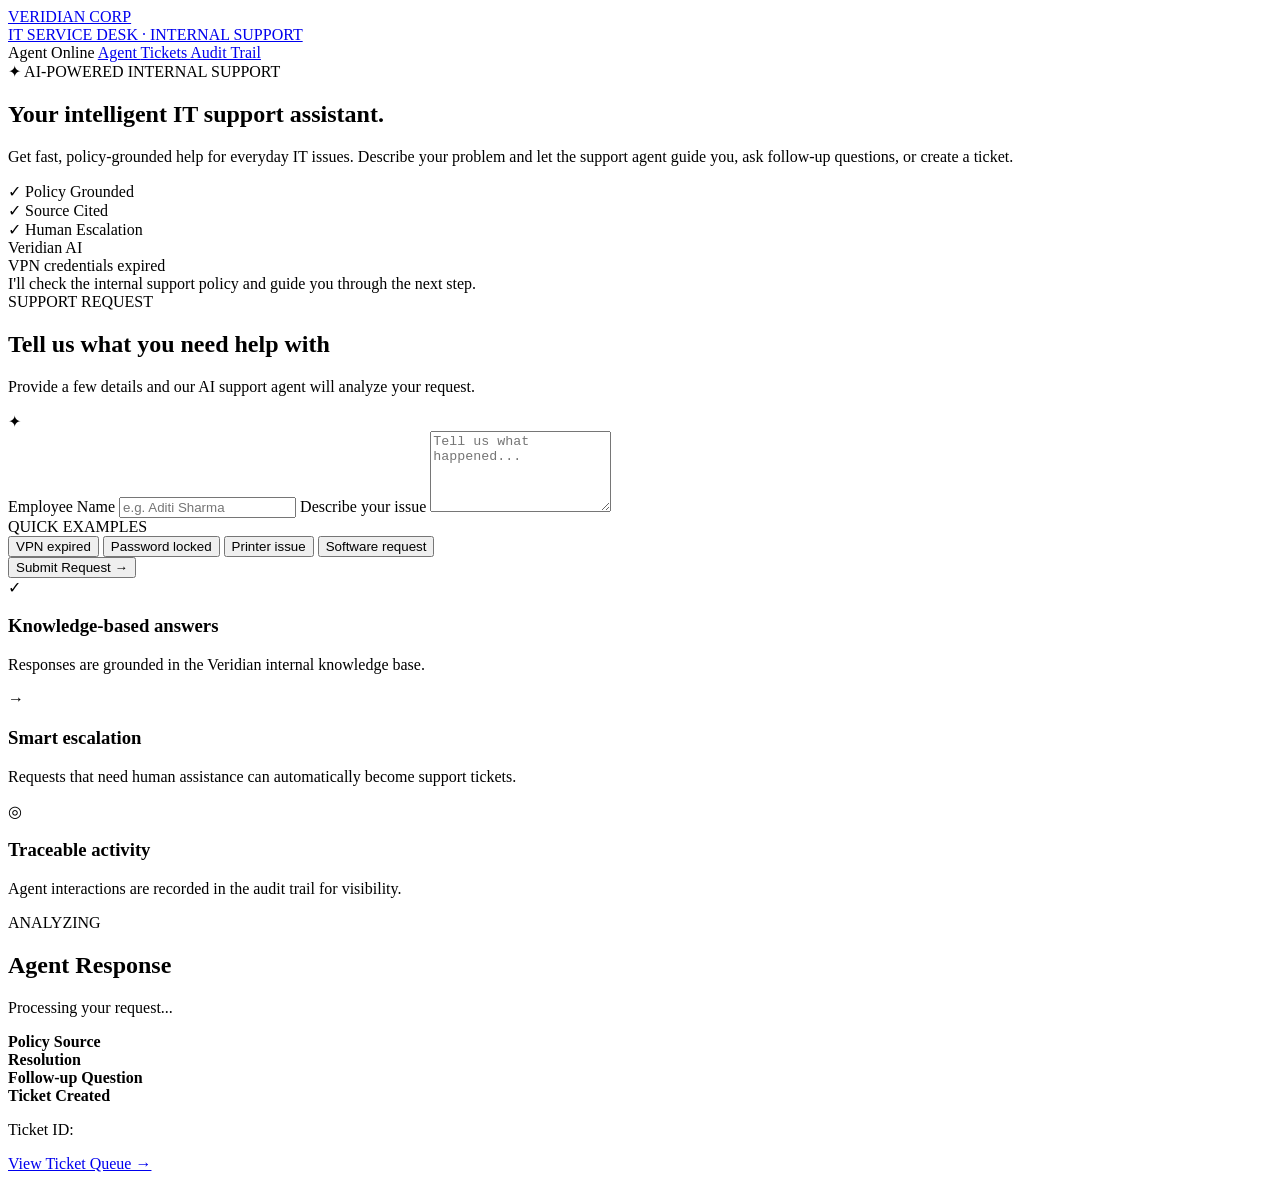
==== commit 6188789c: "Polish Veridian support form UI" ====
--- a/templates/index.html
+++ b/templates/index.html
@@ -11,358 +11,495 @@
           href="{{ url_for('static', filename='style.css') }}">
 </head>
 
+
 <body>
 
-<div class="container">
-
-    <!-- ================= HEADER ================= -->
-
-    <header class="header">
-
-        <div>
-            <h1>VERIDIAN CORP</h1>
-            <p>IT SERVICE DESK · INTERNAL SUPPORT</p>
-        </div>
-
-        <nav>
+<!-- =========================================================
+     TOP HEADER
+========================================================= -->
+
+<header class="site-header">
+
+    <div class="header-inner">
+
+        <!-- BRAND -->
+
+        <a href="/" class="brand">
+
+            <div class="brand-name">
+                VERIDIAN CORP
+            </div>
+
+            <div class="brand-subtitle">
+                IT SERVICE DESK · INTERNAL SUPPORT
+            </div>
+
+        </a>
+
+
+        <!-- NAVIGATION -->
+
+        <nav class="main-nav">
 
             <span class="agent-status">
                 <span class="status-dot"></span>
                 Agent Online
             </span>
 
-            <a href="/">Agent</a>
-
-            <a href="/tickets">Tickets</a>
-
-            <a href="/audit">Audit Trail</a>
+            <a href="/" class="nav-link active">
+                Agent
+            </a>
+
+            <a href="/tickets" class="nav-link">
+                Tickets
+            </a>
+
+            <a href="/audit" class="nav-link">
+                Audit Trail
+            </a>
 
         </nav>
 
-    </header>
-
-
-    <main>
-
-        <!-- ================= HERO ================= -->
-
-        <section class="hero-section">
-
-            <div class="hero-content">
-
-                <div class="hero-badge">
-                    ✦ AI-POWERED INTERNAL SUPPORT
-                </div>
-
-                <h2>
-                    Your intelligent
-                    <span>IT support</span>
-                    assistant.
-                </h2>
+    </div>
+
+</header>
+
+
+
+<!-- =========================================================
+     MAIN PAGE
+========================================================= -->
+
+<main class="page-shell">
+
+
+    <!-- =====================================================
+         HERO
+    ====================================================== -->
+
+    <section class="hero-section">
+
+        <div class="hero-content">
+
+            <div class="hero-badge">
+                ✦ AI-POWERED INTERNAL SUPPORT
+            </div>
+
+
+            <h1>
+                Your intelligent
+                <span>IT support</span>
+                assistant.
+            </h1>
+
+
+            <p class="hero-description">
+                Get fast, policy-grounded help for everyday IT issues.
+                Describe your problem and let the support agent guide you,
+                ask follow-up questions, or create a ticket.
+            </p>
+
+
+            <div class="hero-features">
+
+                <div class="feature-pill">
+                    <span>✓</span>
+                    Policy Grounded
+                </div>
+
+                <div class="feature-pill">
+                    <span>✓</span>
+                    Source Cited
+                </div>
+
+                <div class="feature-pill">
+                    <span>✓</span>
+                    Human Escalation
+                </div>
+
+            </div>
+
+        </div>
+
+
+        <!-- Decorative graphic -->
+
+        <div class="hero-decoration">
+
+            <div class="glow-circle circle-one"></div>
+            <div class="glow-circle circle-two"></div>
+
+            <div class="ai-card">
+
+                <div class="ai-card-top">
+                    <span class="ai-dot"></span>
+                    Veridian AI
+                </div>
+
+                <div class="ai-message user-message">
+                    VPN credentials expired
+                </div>
+
+                <div class="ai-message agent-message">
+                    I'll check the internal support policy
+                    and guide you through the next step.
+                </div>
+
+            </div>
+
+        </div>
+
+    </section>
+
+
+
+    <!-- =====================================================
+         REQUEST AREA
+    ====================================================== -->
+
+    <section class="request-layout">
+
+
+        <!-- =================================================
+             REQUEST FORM
+        ================================================== -->
+
+        <div class="request-card">
+
+
+            <div class="request-heading">
+
+                <div>
+
+                    <div class="section-label">
+                        SUPPORT REQUEST
+                    </div>
+
+                    <h2>
+                        Tell us what you need help with
+                    </h2>
+
+                    <p>
+                        Provide a few details and our AI support
+                        agent will analyze your request.
+                    </p>
+
+                </div>
+
+
+                <div class="request-icon">
+                    ✦
+                </div>
+
+            </div>
+
+
+
+            <div class="form-content">
+
+
+                <!-- EMPLOYEE -->
+
+                <label for="employeeName">
+                    Employee Name
+                </label>
+
+                <input
+                    type="text"
+                    id="employeeName"
+                    placeholder="e.g. Aditi Sharma"
+                >
+
+
+
+                <!-- ISSUE -->
+
+                <label for="message">
+                    Describe your issue
+                </label>
+
+                <textarea
+                    id="message"
+                    rows="5"
+                    placeholder="Tell us what happened..."
+                ></textarea>
+
+
+
+                <!-- QUICK EXAMPLES -->
+
+                <div class="examples-section">
+
+                    <div class="examples-title">
+                        QUICK EXAMPLES
+                    </div>
+
+
+                    <div class="example-buttons">
+
+                        <button
+                            type="button"
+                            class="example-button"
+                            onclick="setExample('My VPN credentials have expired. What should I do?')">
+                            VPN expired
+                        </button>
+
+
+                        <button
+                            type="button"
+                            class="example-button"
+                            onclick="setExample('My account password is locked. How can I reset it?')">
+                            Password locked
+                        </button>
+
+
+                        <button
+                            type="button"
+                            class="example-button"
+                            onclick="setExample('My printer is not working.')">
+                            Printer issue
+                        </button>
+
+
+                        <button
+                            type="button"
+                            class="example-button"
+                            onclick="setExample('I need help installing software.')">
+                            Software request
+                        </button>
+
+                    </div>
+
+                </div>
+
+
+
+                <!-- SUBMIT -->
+
+                <button
+                    type="button"
+                    class="submit-button"
+                    onclick="sendMessage()">
+
+                    Submit Request
+                    <span>→</span>
+
+                </button>
+
+            </div>
+
+        </div>
+
+
+
+        <!-- =================================================
+             SIDE INFORMATION
+        ================================================== -->
+
+        <aside class="support-side">
+
+
+            <div class="side-card">
+
+                <div class="side-icon">
+                    ✓
+                </div>
+
+                <h3>
+                    Knowledge-based answers
+                </h3>
 
                 <p>
-                    Get fast, policy-grounded help for everyday IT issues.
-                    Describe your problem and let the support agent guide you,
-                    ask follow-up questions, or create a ticket.
+                    Responses are grounded in the Veridian
+                    internal knowledge base.
                 </p>
 
-                <div class="hero-features">
-
-                    <div class="feature-pill">
-                        <span>✓</span>
-                        Policy Grounded
-                    </div>
-
-                    <div class="feature-pill">
-                        <span>✓</span>
-                        Source Cited
-                    </div>
-
-                    <div class="feature-pill">
-                        <span>✓</span>
-                        Human Escalation
-                    </div>
-
-                </div>
-
-            </div>
-
-        </section>
-
-
-        <!-- ================= REQUEST AREA ================= -->
-
-        <div class="request-layout">
-
-
-            <!-- ================= REQUEST FORM ================= -->
-
-            <section class="request-card">
-
-                <div class="request-heading">
-
-                    <div>
-
-                        <div class="section-label">
-                            SUPPORT REQUEST
-                        </div>
-
-                        <h2>
-                            Tell us what you need help with
-                        </h2>
-
-                        <p>
-                            Provide a few details and our AI support
-                            agent will analyze your request.
-                        </p>
-
-                    </div>
-
-                    <div class="request-icon">
-                        ✦
-                    </div>
-
-                </div>
-
-
-                <div class="form-content">
-
-                    <label for="employeeName">
-                        Employee Name
-                    </label>
-
-                    <input
-                        type="text"
-                        id="employeeName"
-                        placeholder="e.g. Aditi Sharma"
-                    >
-
-
-                    <label for="message">
-                        Describe your issue
-                    </label>
-
-                    <textarea
-                        id="message"
-                        rows="5"
-                        placeholder="Tell us what happened..."
-                    ></textarea>
-
-
-                    <!-- QUICK EXAMPLES -->
-
-                    <div class="examples-section">
-
-                        <div class="examples-title">
-                            QUICK EXAMPLES
-                        </div>
-
-                        <div class="example-buttons">
-
-                            <button
-                                type="button"
-                                class="example-button"
-                                onclick="setExample('My VPN credentials have expired. What should I do?')">
-                                VPN expired
-                            </button>
-
-                            <button
-                                type="button"
-                                class="example-button"
-                                onclick="setExample('My account password is locked. How can I reset it?')">
-                                Password locked
-                            </button>
-
-                            <button
-                                type="button"
-                                class="example-button"
-                                onclick="setExample('My printer is not working.')">
-                                Printer issue
-                            </button>
-
-                            <button
-                                type="button"
-                                class="example-button"
-                                onclick="setExample('I need help installing software.')">
-                                Software request
-                            </button>
-
-                        </div>
-
-                    </div>
-
-
-                    <button
-                        type="button"
-                        class="submit-button"
-                        onclick="sendMessage()">
-
-                        Submit Request
-
-                    </button>
-
-                </div>
-
-            </section>
-
-
-            <!-- ================= SIDE INFORMATION ================= -->
-
-            <aside class="support-side">
-
-
-                <div class="side-card">
-
-                    <div class="side-icon">
-                        ✓
-                    </div>
-
-                    <h3>
-                        Knowledge-based answers
-                    </h3>
-
-                    <p>
-                        Responses are grounded in the Veridian
-                        internal knowledge base.
-                    </p>
-
-                </div>
-
-
-                <div class="side-card">
-
-                    <div class="side-icon">
-                        →
-                    </div>
-
-                    <h3>
-                        Smart escalation
-                    </h3>
-
-                    <p>
-                        Requests that need human assistance can
-                        automatically become support tickets.
-                    </p>
-
-                </div>
-
-
-                <div class="side-card">
-
-                    <div class="side-icon">
-                        ◎
-                    </div>
-
-                    <h3>
-                        Traceable activity
-                    </h3>
-
-                    <p>
-                        Agent interactions are recorded in the
-                        audit trail for visibility.
-                    </p>
-
-                </div>
-
-            </aside>
+            </div>
+
+
+
+            <div class="side-card">
+
+                <div class="side-icon">
+                    →
+                </div>
+
+                <h3>
+                    Smart escalation
+                </h3>
+
+                <p>
+                    Requests that need human assistance can
+                    automatically become support tickets.
+                </p>
+
+            </div>
+
+
+
+            <div class="side-card">
+
+                <div class="side-icon">
+                    ◎
+                </div>
+
+                <h3>
+                    Traceable activity
+                </h3>
+
+                <p>
+                    Agent interactions are recorded in the
+                    audit trail for visibility.
+                </p>
+
+            </div>
+
+        </aside>
+
+    </section>
+
+
+
+    <!-- =====================================================
+         RESULT
+    ====================================================== -->
+
+    <section
+        id="result"
+        class="result-card hidden">
+
+
+        <div
+            class="decision"
+            id="decision">
+
+            ANALYZING
 
         </div>
 
 
-        <!-- ================= RESULT ================= -->
-
-        <section id="result" class="result-card hidden">
-
-            <div class="decision" id="decision">
-                ANALYZING
-            </div>
-
-            <h3>
-                Agent Response
-            </h3>
-
-            <p id="response">
-                Processing your request...
+        <h2>
+            Agent Response
+        </h2>
+
+
+        <p
+            id="response"
+            class="response-text">
+
+            Processing your request...
+
+        </p>
+
+
+
+        <!-- SOURCE -->
+
+        <div
+            id="sourceBox"
+            class="info-box hidden">
+
+            <strong>
+                Policy Source
+            </strong>
+
+            <span id="source"></span>
+
+        </div>
+
+
+
+        <!-- RESOLUTION -->
+
+        <div
+            id="resolutionBox"
+            class="info-box hidden">
+
+            <strong>
+                Resolution
+            </strong>
+
+            <span id="resolution"></span>
+
+        </div>
+
+
+
+        <!-- FOLLOW UP -->
+
+        <div
+            id="followUpBox"
+            class="info-box hidden">
+
+            <strong>
+                Follow-up Question
+            </strong>
+
+            <span id="followUp"></span>
+
+        </div>
+
+
+
+        <!-- TICKET -->
+
+        <div
+            id="ticketBox"
+            class="ticket-box hidden">
+
+            <strong>
+                Ticket Created
+            </strong>
+
+            <p>
+                Ticket ID:
+                <span id="ticketId"></span>
             </p>
 
-
-            <div id="sourceBox" class="info-box hidden">
-
-                <strong>
-                    Policy Source
-                </strong>
-
-                <span id="source"></span>
-
-            </div>
-
-
-            <div id="resolutionBox" class="info-box hidden">
-
-                <strong>
-                    Resolution
-                </strong>
-
-                <span id="resolution"></span>
-
-            </div>
-
-
-            <div id="followUpBox" class="info-box hidden">
-
-                <strong>
-                    Follow-up Question
-                </strong>
-
-                <span id="followUp"></span>
-
-            </div>
-
-
-            <div id="ticketBox" class="ticket-box hidden">
-
-                <strong>
-                    Ticket Created
-                </strong>
-
-                <p>
-                    Ticket ID:
-                    <span id="ticketId"></span>
-                </p>
-
-                <a href="/tickets">
-                    View Ticket Queue →
-                </a>
-
-            </div>
-
-        </section>
-
-    </main>
-
-</div>
-
+            <a href="/tickets">
+                View Ticket Queue →
+            </a>
+
+        </div>
+
+    </section>
+
+
+</main>
+
+
+
+<!-- =========================================================
+     JAVASCRIPT
+========================================================= -->
 
 <script>
 
-/* =========================
+
+/* =========================================================
    QUICK EXAMPLES
-========================= */
+========================================================= */
 
 function setExample(text) {
 
-    document.getElementById("message").value = text;
-
-    document.getElementById("message").focus();
+    document
+        .getElementById("message")
+        .value = text;
+
+    document
+        .getElementById("message")
+        .focus();
 
 }
 
 
-/* =========================
+
+/* =========================================================
    SEND REQUEST
-========================= */
+========================================================= */
 
 async function sendMessage() {
+
 
     const employeeName =
         document
@@ -378,6 +515,7 @@
             .trim();
 
 
+
     if (!message) {
 
         alert("Please describe your IT issue.");
@@ -385,6 +523,7 @@
         return;
 
     }
+
 
 
     const result =
@@ -399,6 +538,7 @@
         document.getElementById("decision");
 
 
+
     /* Show result */
 
     result.classList.remove("hidden");
@@ -410,6 +550,7 @@
 
     decision.textContent =
         "ANALYZING";
+
 
 
     /* Scroll to response */
@@ -420,29 +561,36 @@
     });
 
 
+
     try {
 
-        const response = await fetch("/chat", {
-
-            method: "POST",
-
-            headers: {
-                "Content-Type": "application/json"
-            },
-
-            body: JSON.stringify({
-
-                employee_name: employeeName,
-
-                message: message
-
-            })
-
-        });
+
+        const response =
+            await fetch("/chat", {
+
+                method: "POST",
+
+                headers: {
+                    "Content-Type": "application/json"
+                },
+
+                body: JSON.stringify({
+
+                    employee_name:
+                        employeeName,
+
+                    message:
+                        message
+
+                })
+
+            });
+
 
 
         const data =
             await response.json();
+
 
 
         /* Agent response */
@@ -455,6 +603,7 @@
         decision.textContent =
             data.decision ||
             "UNKNOWN";
+
 
 
         /* Source */
@@ -466,6 +615,7 @@
             "Not specified";
 
 
+
         /* Resolution */
 
         document
@@ -475,6 +625,7 @@
             "Not specified";
 
 
+
         /* Follow-up */
 
         document
@@ -484,6 +635,7 @@
             "Not specified";
 
 
+
         /* Ticket */
 
         document
@@ -493,11 +645,14 @@
             "";
 
 
+
         /* Source always visible */
 
         document
             .getElementById("sourceBox")
-            .classList.remove("hidden");
+            .classList
+            .remove("hidden");
+
 
 
         /* Resolution */
@@ -519,6 +674,7 @@
         }
 
 
+
         /* Follow-up */
 
         if (data.decision === "FOLLOW_UP") {
@@ -538,6 +694,7 @@
         }
 
 
+
         /* Ticket */
 
         if (data.decision === "ESCALATE") {
@@ -564,11 +721,9 @@
         responseText.textContent =
             "Unable to connect to the support agent.";
 
-
         decision.textContent =
             "ERROR";
 
-
         console.error(error);
 
     }
@@ -577,6 +732,7 @@
 
 </script>
 
+
 </body>
 
 </html>
